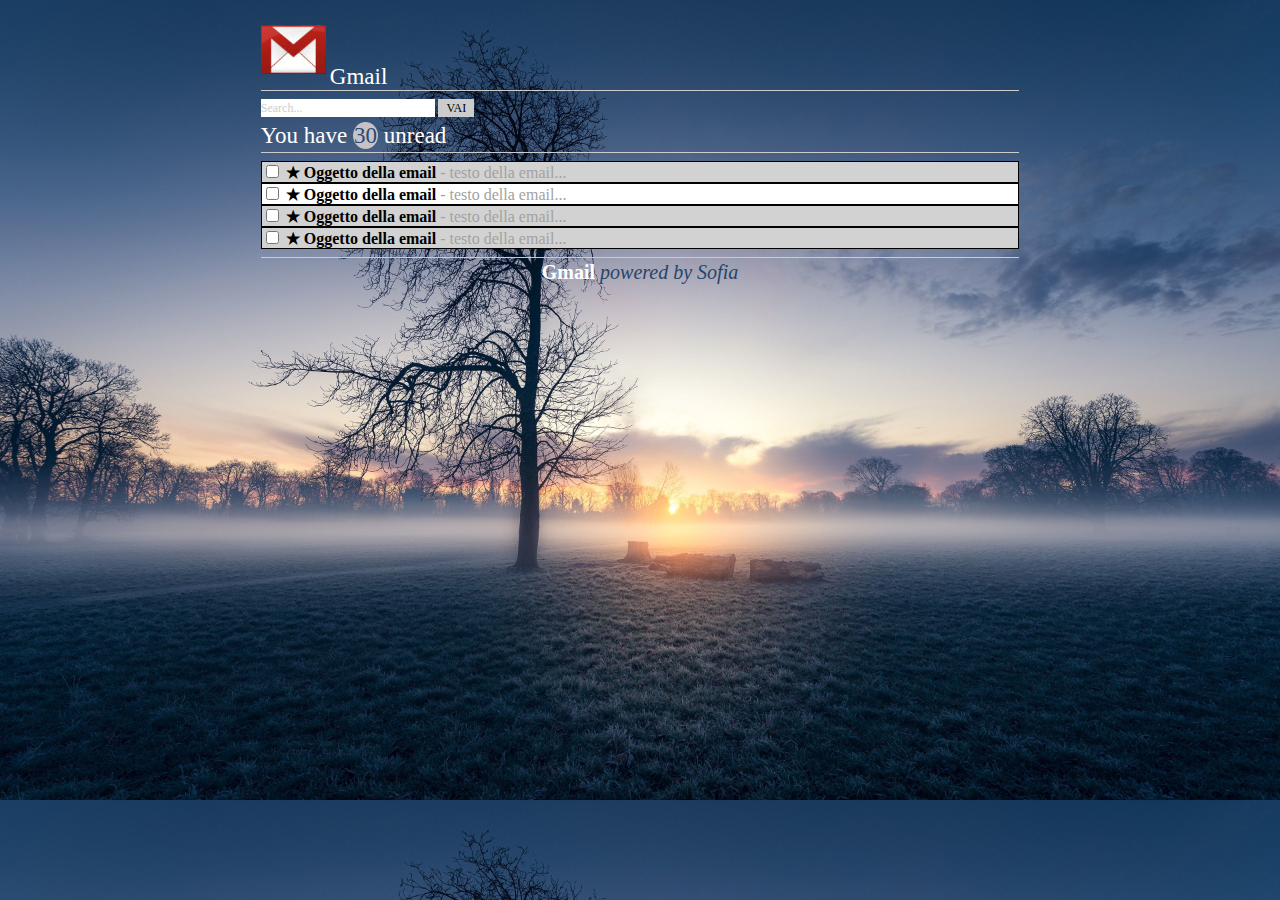
==== altver/index.html @ d87d2a16 "create altver" ====
<!DOCTYPE html>
<html lang="en" dir="ltr">
  <head>
    <meta charset="utf-8">
    <title>Gmail</title>
    <link rel="stylesheet" href="assets/css/css.css">
  </head>
  <body>

    <div id="contenitore">

    <!-- header -->
    <header>
      <img src="assets/img/logo.jpg" alt="logogmail">
      <span class="highlight"><span class="g">G</span>mail</span>
    </header>

    <!-- ricerca -->
    <div id="ricerca">
      <input id="go" type="text" placeholder="Search...">
        <span id="search">Search...
        </span>
        <input id="go" type="button" name="vai" value="VAI">
        <span id="vai">VAI</span>
    </div>

    <!-- email da leggere -->
    <div class="highlight">
        You have <span id="unread">30</span> unread
    </div>

    <!-- lista email -->
    <div class="email">
      <div class="no">
        <div class="quadratino"></div>
        <input type="checkbox" name="" value="">
        <strong>★ Oggetto della email</strong>
        <span class="testo">- testo della email...
        </span>
      </div>
      <div id="yes" class="no">
        <input type="checkbox" name="" value="">
        <strong>★ Oggetto della email</strong>
        <span class="testo">- testo della email...
        </span>
      </div>
      <div class="no">
        <input type="checkbox" name="" value="">
        <strong>★ Oggetto della email</strong>
        <span class="testo">- testo della email...
        </span>
      </div>
      <div class="no">
        <input type="checkbox" name="" value="">
        <strong>★ Oggetto della email</strong>
        <span class="testo">- testo della email...
        </span>
      </div>
    </div>

    <!-- footer -->
    <footer>
      <strong id="gmail">Gmail</strong> <em>powered by Sofia</em>
    </footer>
    </div>
  </body>
</html>
---- altver/assets/css/css.css ----
/* principale */
  body {
    background-image: url(../img/sfondo.jpg);
    background-size: cover;
  }

  #contenitore {
      margin: 2% 20%;
  }

/*header */
  header {
    border-bottom: solid #ccc 1px;
  }

  img {
    margin-bottom: 10px;
  }

  .highlight {
      color: white;
      font-size: 23px;
      font-family: Product Sans;
  }

  #g {
    color: red;
  }

/* ricerca */
  #ricerca {
    margin: 7px 0;
  }

  #go {
    display: none;
  }

  #search {
    color: #ccc;
    background-color: #fff;
    padding: 2px 130px 2px 0px;
    font-size: 12px;
  }

  #vai {
    color: #000;
    margin-left: 3px ;
    background-color: #ccc;
    padding: 2px 8px;
    font-size: 12px;
  }

/* email da leggere*/
  #unread {
    border-radius: 50%;
    background-color: #c7c2c8;
    padding: 1px;
    border-color: #ccc;
    color: #2b496d;
}

/*lista email*/
  .email {
    border-top: 1px solid #ccc;
    border-bottom: 1px solid #ccc;
    padding: 8px 0;
    margin: 3px 0;
  }

  .no {
    background-color: #d2d2d2;
    border:1px solid #000;
  }

  #yes {
    background-color: #fff;
  }

  .testo {
    color: #a3a29e;
  }

/*footer */
  footer {
    text-align: center;
    color: #25456b;
    font-size: 20px;
  }

#gmail {
    color: #fff;
    font-family: Product Sans;
  }
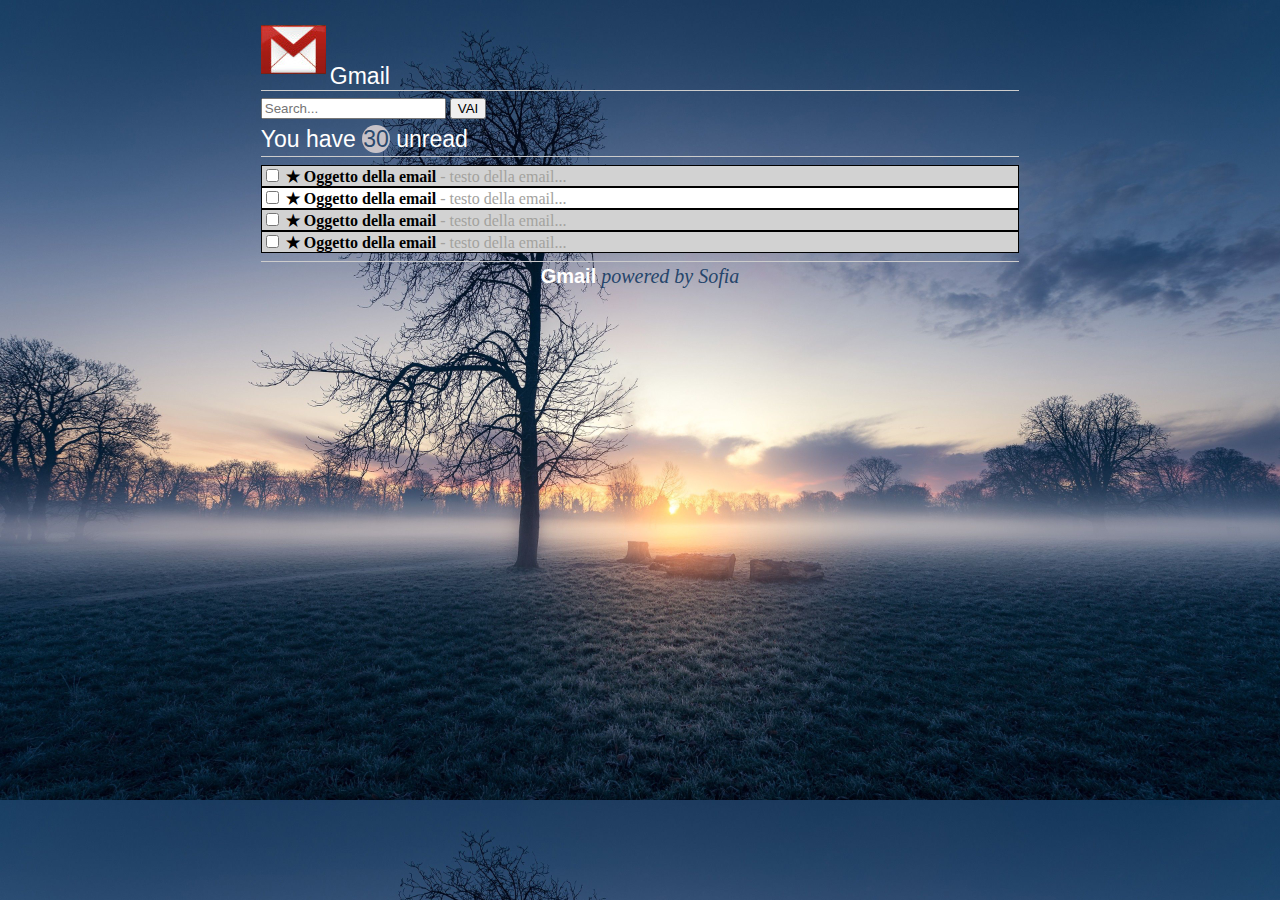
==== commit 7a18ea77: "modifica link css" ====
--- a/altver/index.html
+++ b/altver/index.html
@@ -3,7 +3,7 @@
   <head>
     <meta charset="utf-8">
     <title>Gmail</title>
-    <link rel="stylesheet" href="assets/css/css.css">
+    <link rel="stylesheet" href="assets/css/css2.css">
   </head>
   <body>
 
--- a/altver/assets/css/css2.css
+++ b/altver/assets/css/css2.css
@@ -0,0 +1,101 @@
+/* principale */
+  body {
+    background-image: url(../img/sfondo.jpg);
+    background-size: cover;
+  }
+
+  #contenitore {
+      margin: 2% 20%;
+  }
+
+/*header */
+  header {
+    border-bottom: solid #ccc 1px;
+  }
+
+  img {
+    margin-bottom: 10px;
+  }
+
+  .highlight {
+      color: white;
+      font-size: 23px;
+      font-family: Product Sans, sans-serif;
+  }
+
+  #g {
+    color: red;
+  }
+
+/* ricerca */
+  #ricerca {
+    margin: 7px 0;
+  }
+
+  #search {
+    display: none;
+    color: #ccc;
+    background-color: #fff;
+    padding: 2px 130px 2px 0px;
+    font-size: 12px;
+  }
+
+  #vai {
+    color: #000;
+    margin-left: 3px ;
+    background-color: #ccc;
+    padding: 2px 8px;
+    font-size: 12px;
+    display: none;
+  }
+
+/* email da leggere*/
+  #unread {
+    border-radius: 50%;
+    background-color: #c7c2c8;
+    padding: 1px;
+    border-color: #ccc;
+    color: #2b496d;
+  }
+
+  #unread:hover {
+    background-color: #ffcc7a;
+  }
+
+  /*lista email*/
+  .email {
+    border-top: 1px solid #ccc;
+    border-bottom: 1px solid #ccc;
+    padding: 8px 0;
+    margin: 3px 0;
+  }
+
+  .no {
+    background-color: #d2d2d2;
+    border:1px solid #000;
+  }
+
+  #yes {
+    background-color: #fff;
+  }
+
+  .no:hover{
+    background-color: #ffa3b4;
+    cursor: pointer;
+  }
+
+  .testo {
+    color: #a3a29e;
+  }
+
+/*footer */
+  footer {
+    text-align: center;
+    color: #25456b;
+    font-size: 20px;
+  }
+
+  #gmail {
+    color: #fff;
+    font-family: Product Sans, sans-serif;
+}
